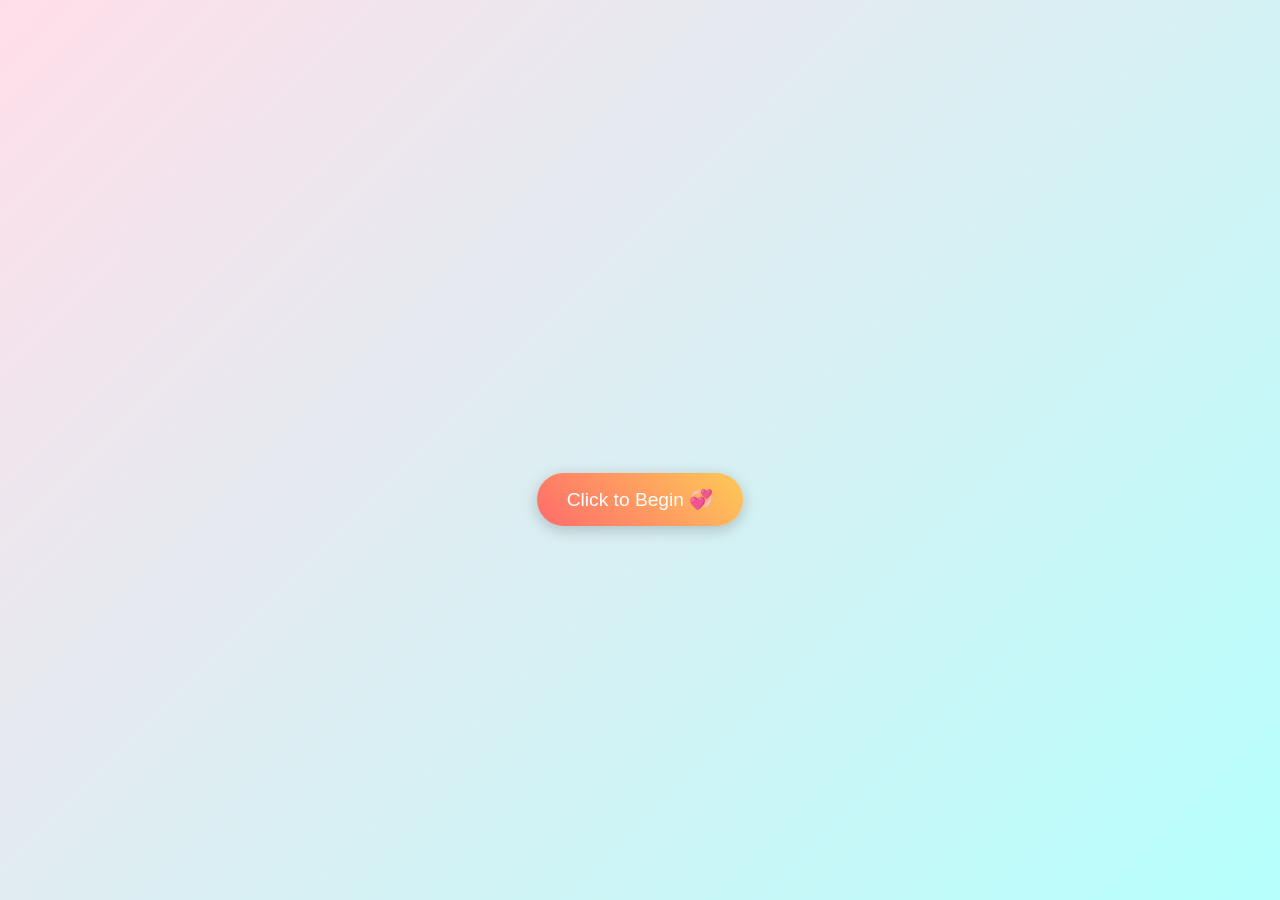
==== index.html @ c5eec0fd "index.html" ====
<!DOCTYPE html>
<html lang="en">
<head>
    <meta charset="UTF-8">
    <meta name="viewport" content="width=device-width, initial-scale=1.0">
    <title>For You – from GAURAV SINGH TOMAR 💖</title>
    <link href="https://fonts.googleapis.com/css2?family=Poppins:wght@300;400;600&family=Great+Vibes&display=swap" rel="stylesheet">
    <style>
        * {
            margin: 0;
            padding: 0;
            box-sizing: border-box;
        }
        body {
            font-family: 'Poppins', sans-serif;
            background: linear-gradient(135deg, #ffdee9 0%, #b5fffc 100%);
            color: #333;
            overflow-x: hidden;
            height: 100vh;
            display: flex;
            justify-content: center;
            align-items: center;
            transition: all 1s ease;
        }
        .scene {
            position: absolute;
            top: 0;
            left: 0;
            width: 100%;
            height: 100%;
            display: flex;
            flex-direction: column;
            justify-content: center;
            align-items: center;
            text-align: center;
            opacity: 0;
            transform: scale(0.9);
            transition: opacity 1s ease, transform 1s ease;
        }
        .scene.active {
            opacity: 1;
            transform: scale(1);
        }
        .background {
            position: absolute;
            top: 0;
            left: 0;
            width: 100%;
            height: 100%;
            z-index: -1;
            background-size: cover;
            background-position: center;
            animation: parallax 10s ease-in-out infinite alternate;
        }
        @keyframes parallax {
            0% { transform: translateY(0); }
            100% { transform: translateY(-10px); }
        }
        .stars { background: radial-gradient(circle, rgba(255,255,255,0.1) 1px, transparent 1px); background-size: 50px 50px; }
        .sunset { background: linear-gradient(to bottom, #ff7e5f, #feb47b, #2c3e50); }
        .hearts { background: linear-gradient(135deg, #ffdee9, #b5fffc); }
        .hearts::before {
            content: '';
            position: absolute;
            top: 0;
            left: 0;
            width: 100%;
            height: 100%;
            background-image: radial-gradient(circle, rgba(255,0,0,0.1) 2px, transparent 2px);
            background-size: 20px 20px;
            animation: float 5s ease-in-out infinite;
        }
        @keyframes float {
            0%, 100% { transform: translateY(0); }
            50% { transform: translateY(-20px); }
        }
        .text {
            font-size: 1.5rem;
            max-width: 600px;
            margin: 20px;
            line-height: 1.6;
            opacity: 0;
            animation: fadeIn 2s ease forwards;
        }
        .text.large {
            font-size: 3rem;
            font-family: 'Great Vibes', cursive;
            color: #e74c3c;
            text-shadow: 0 0 10px rgba(231, 76, 60, 0.5);
            animation: pulse 2s infinite;
        }
        @keyframes fadeIn {
            to { opacity: 1; }
        }
        @keyframes pulse {
            0%, 100% { transform: scale(1); }
            50% { transform: scale(1.05); }
        }
        .button {
            background: linear-gradient(45deg, #ff6b6b, #feca57);
            color: white;
            border: none;
            padding: 15px 30px;
            font-size: 1.2rem;
            border-radius: 50px;
            cursor: pointer;
            transition: all 0.3s ease;
            box-shadow: 0 4px 15px rgba(0,0,0,0.2);
            margin-top: 20px;
        }
        .button:hover {
            transform: scale(1.1);
            box-shadow: 0 6px 20px rgba(0,0,0,0.3);
        }
        .typing {
            border-right: 2px solid #333;
            animation: blink 1s infinite;
        }
        @keyframes blink {
            0%, 50% { border-color: transparent; }
            51%, 100% { border-color: #333; }
        }
        .signature {
            font-family: 'Great Vibes', cursive;
            font-size: 1.5rem;
            margin-top: 20px;
        }
        .quote {
            font-style: italic;
            font-size: 1rem;
            margin-top: 20px;
            opacity: 0.8;
        }
        .footer {
            position: absolute;
            bottom: 10px;
            font-size: 0.8rem;
            opacity: 0.7;
        }
        @media (max-width: 768px) {
            .text { font-size: 1.2rem; }
            .text.large { font-size: 2rem; }
            .button { padding: 12px 25px; font-size: 1rem; }
        }
    </style>
</head>
<body>
    <audio id="bgMusic" loop>
        <source src="https://www.example.com/romantic-piano.mp3" type="audio/mpeg">
        <!-- Replace with your audio URL, e.g., a free romantic track -->
    </audio>

    <!-- Scene 1: The Entrance -->
    <div id="scene1" class="scene active">
        <div class="background stars"></div>
        <div class="text" id="entranceText"></div>
        <button class="button" id="startBtn">Click to Begin 💞</button>
    </div>

    <!-- Scene 2: The Feelings -->
    <div id="scene2" class="scene">
        <div class="background hearts"></div>
        <div class="text" id="feelingsText"></div>
        <button class="button" id="nextBtn" style="display: none;">Next ❤️</button>
    </div>

    <!-- Scene 3: The Confession -->
    <div id="scene3" class="scene">
        <div class="background sunset"></div>
        <div class="text" id="confessionText"></div>
        <div class="text large" id="loveText" style="display: none;"></div>
        <div class="signature" id="signature" style="display: none;">– From GAURAV SINGH TOMAR 💫</div>
    </div>

    <!-- Scene 4: The Afterglow -->
    <div id="scene4" class="scene">
        <div class="background hearts"></div>
        <div class="text quote">“Some words aren’t meant to be said — they’re meant to be felt.”</div>
        <button class="button" onclick="share()">Send this to your crush 💌</button>
        <div class="footer">Made with ❤️ by GAURAV SINGH TOMAR for someone unforgettable.</div>
    </div>

    <script>
        const bgMusic = document.getElementById('bgMusic');
        let currentScene = 1;
        let feelingsIndex = 0;
        const feelings = [
            "You know… every time I see you, my world just stops for a second. 🌸",
            "Your smile? It’s the kind of thing that could fix any bad day ☀️",
            "I don’t know what this feeling is called, but it feels beautiful 💫",
            "I tried to hide it, but my heart refuses to stay quiet anymore 💗",
            "You’ve become my favorite thought every single day 🌙",
            "And now, I just have one last thing to say…"
        ];

        // Typing effect function
        function typeText(element, text, callback) {
            let i = 0;
            element.textContent = '';
            element.classList.add('typing');
            const interval = setInterval(() => {
                element.textContent += text[i];
                i++;
                if (i === text.length) {
                    clearInterval(interval);
                    element.classList.remove('typing');
                    if (callback) callback();
                }
            }, 50);
        }

        // Scene transitions
        function showScene(sceneId) {
            document.querySelectorAll('.scene').forEach(scene => scene.classList.remove('active'));
            document.getElementById(sceneId).classList.add('active');
            bgMusic.volume = 0.3;
            bgMusic.play();
        }

        // Start button
        document.getElementById('startBtn').addEventListener('click', () => {
            showScene('scene2');
            nextFeeling();
        });

        // Next button for feelings
        document.getElementById('nextBtn').addEventListener('click', nextFeeling);

        function nextFeeling() {
            if (feelingsIndex < feelings.length) {
                typeText(document.getElementById('feelingsText'), feelings[feelingsIndex], () => {
                    if (feelingsIndex < feelings.length - 1) {
                        document.getElementById('nextBtn').style.display = 'block';
                    } else {
                        setTimeout(() => showScene('scene3'), 2000);
                    }
                });
                feelingsIndex++;
            }
        }

        // Confession scene
        setTimeout(() => {
            if (currentScene === 3) {
                typeText(document.getElementById('confessionText'), "I think… I’ve fallen in love with you.", () => {
                    setTimeout(() => {
                        document.getElementById('loveText').textContent = "I LOVE YOU ❤️";
                        document.getElementById('loveText').style.display = 'block';
                        document.getElementById('signature').style.display = 'block';
                        bgMusic.volume = 0.5;
                        setTimeout(() => showScene('scene4'), 4000);
                    }, 2000);
                });
            }
        }, 1000); // Delay for scene3 load

        // Share function (placeholder)
        function share() {
            alert("Copy this link and send it to your crush! (Implement email/social share here)");
            // Example: window.open('mailto:?subject=For You&body=Check this out: ' + window.location.href);
        }

        // Initial typing for Scene 1
        typeText(document.getElementById('entranceText'), "Hey... I’ve been wanting to tell you something for a while 💕");
    </script>
</body>
</html>
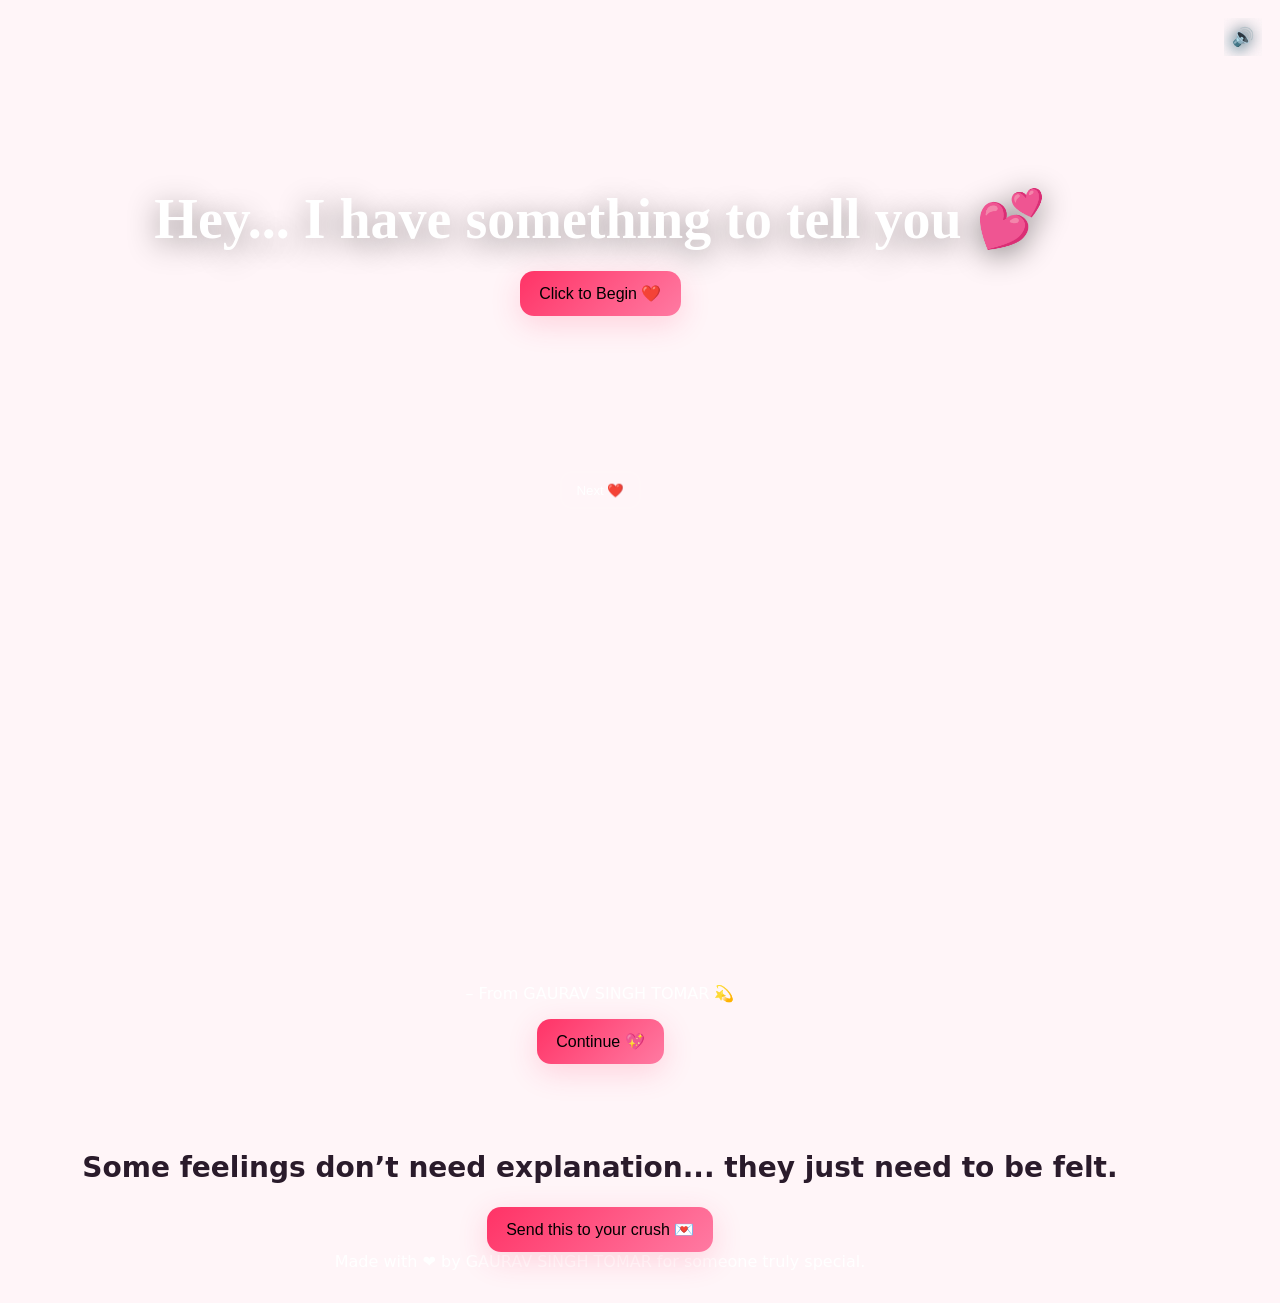
==== commit bee3448e: "Update and rename scene1.html to index.html" ====
--- a/index.html
+++ b/index.html
@@ -1,267 +1,91 @@
-<!DOCTYPE html>
+<!doctype html>
 <html lang="en">
 <head>
-    <meta charset="UTF-8">
-    <meta name="viewport" content="width=device-width, initial-scale=1.0">
-    <title>For You – from GAURAV SINGH TOMAR 💖</title>
-    <link href="https://fonts.googleapis.com/css2?family=Poppins:wght@300;400;600&family=Great+Vibes&display=swap" rel="stylesheet">
-    <style>
-        * {
-            margin: 0;
-            padding: 0;
-            box-sizing: border-box;
-        }
-        body {
-            font-family: 'Poppins', sans-serif;
-            background: linear-gradient(135deg, #ffdee9 0%, #b5fffc 100%);
-            color: #333;
-            overflow-x: hidden;
-            height: 100vh;
-            display: flex;
-            justify-content: center;
-            align-items: center;
-            transition: all 1s ease;
-        }
-        .scene {
-            position: absolute;
-            top: 0;
-            left: 0;
-            width: 100%;
-            height: 100%;
-            display: flex;
-            flex-direction: column;
-            justify-content: center;
-            align-items: center;
-            text-align: center;
-            opacity: 0;
-            transform: scale(0.9);
-            transition: opacity 1s ease, transform 1s ease;
-        }
-        .scene.active {
-            opacity: 1;
-            transform: scale(1);
-        }
-        .background {
-            position: absolute;
-            top: 0;
-            left: 0;
-            width: 100%;
-            height: 100%;
-            z-index: -1;
-            background-size: cover;
-            background-position: center;
-            animation: parallax 10s ease-in-out infinite alternate;
-        }
-        @keyframes parallax {
-            0% { transform: translateY(0); }
-            100% { transform: translateY(-10px); }
-        }
-        .stars { background: radial-gradient(circle, rgba(255,255,255,0.1) 1px, transparent 1px); background-size: 50px 50px; }
-        .sunset { background: linear-gradient(to bottom, #ff7e5f, #feb47b, #2c3e50); }
-        .hearts { background: linear-gradient(135deg, #ffdee9, #b5fffc); }
-        .hearts::before {
-            content: '';
-            position: absolute;
-            top: 0;
-            left: 0;
-            width: 100%;
-            height: 100%;
-            background-image: radial-gradient(circle, rgba(255,0,0,0.1) 2px, transparent 2px);
-            background-size: 20px 20px;
-            animation: float 5s ease-in-out infinite;
-        }
-        @keyframes float {
-            0%, 100% { transform: translateY(0); }
-            50% { transform: translateY(-20px); }
-        }
-        .text {
-            font-size: 1.5rem;
-            max-width: 600px;
-            margin: 20px;
-            line-height: 1.6;
-            opacity: 0;
-            animation: fadeIn 2s ease forwards;
-        }
-        .text.large {
-            font-size: 3rem;
-            font-family: 'Great Vibes', cursive;
-            color: #e74c3c;
-            text-shadow: 0 0 10px rgba(231, 76, 60, 0.5);
-            animation: pulse 2s infinite;
-        }
-        @keyframes fadeIn {
-            to { opacity: 1; }
-        }
-        @keyframes pulse {
-            0%, 100% { transform: scale(1); }
-            50% { transform: scale(1.05); }
-        }
-        .button {
-            background: linear-gradient(45deg, #ff6b6b, #feca57);
-            color: white;
-            border: none;
-            padding: 15px 30px;
-            font-size: 1.2rem;
-            border-radius: 50px;
-            cursor: pointer;
-            transition: all 0.3s ease;
-            box-shadow: 0 4px 15px rgba(0,0,0,0.2);
-            margin-top: 20px;
-        }
-        .button:hover {
-            transform: scale(1.1);
-            box-shadow: 0 6px 20px rgba(0,0,0,0.3);
-        }
-        .typing {
-            border-right: 2px solid #333;
-            animation: blink 1s infinite;
-        }
-        @keyframes blink {
-            0%, 50% { border-color: transparent; }
-            51%, 100% { border-color: #333; }
-        }
-        .signature {
-            font-family: 'Great Vibes', cursive;
-            font-size: 1.5rem;
-            margin-top: 20px;
-        }
-        .quote {
-            font-style: italic;
-            font-size: 1rem;
-            margin-top: 20px;
-            opacity: 0.8;
-        }
-        .footer {
-            position: absolute;
-            bottom: 10px;
-            font-size: 0.8rem;
-            opacity: 0.7;
-        }
-        @media (max-width: 768px) {
-            .text { font-size: 1.2rem; }
-            .text.large { font-size: 2rem; }
-            .button { padding: 12px 25px; font-size: 1rem; }
-        }
-    </style>
+  <meta charset="utf-8">
+  <meta name="viewport" content="width=device-width,initial-scale=1">
+  <title>Romantic Confession — SPA</title>
+  <link rel="stylesheet" href="styles.css">
+  <link rel="stylesheet" href="animations.css">
 </head>
-<body>
-    <audio id="bgMusic" loop>
-        <source src="https://www.example.com/romantic-piano.mp3" type="audio/mpeg">
-        <!-- Replace with your audio URL, e.g., a free romantic track -->
-    </audio>
+<body class="spa-root">
+  <noscript>
+    <div class="no-js-message">
+      <h2>Enable JavaScript for the full experience.</h2>
+      <p>You can still view static content — enable JS for animations, music and transitions.</p>
+    </div>
+  </noscript>
 
-    <!-- Scene 1: The Entrance -->
-    <div id="scene1" class="scene active">
-        <div class="background stars"></div>
-        <div class="text" id="entranceText"></div>
-        <button class="button" id="startBtn">Click to Begin 💞</button>
-    </div>
+  <!-- Persistent audio (controls hidden, starts on first gesture) -->
+  <audio id="bg-music" preload="auto" loop src="assets/song.mp3" crossorigin="anonymous"></audio>
+  <audio id="heartbeat-snd" preload="auto" src="assets/heartbeat.mp3"></audio>
 
-    <!-- Scene 2: The Feelings -->
-    <div id="scene2" class="scene">
-        <div class="background hearts"></div>
-        <div class="text" id="feelingsText"></div>
-        <button class="button" id="nextBtn" style="display: none;">Next ❤️</button>
-    </div>
+  <!-- Scenes container: only one file, multiple sections -->
+  <main id="app" aria-live="polite">
+    <!-- Scene 1 -->
+    <section id="scene-1" class="scene active" data-scene="1" role="region" aria-label="Entrance">
+      <div class="bg video-bg">
+        <video id="s1-video" autoplay muted loop playsinline preload="auto">
+          <source src="assets/bg-scene1.mp4" type="video/mp4">
+        </video>
+      </div>
+      <div class="layer petals" aria-hidden="true"></div>
+      <div class="centerbox">
+        <h1 class="headline" id="s1-head" data-text="Hey... I have something to tell you 💕">Hey... I have something to tell you 💕</h1>
+        <button id="start-btn" class="btn-primary pulse" aria-label="Click to begin">Click to Begin ❤️</button>
+        <div class="controls">
+          <button id="mute-btn" class="audio-ctrl" aria-pressed="false" aria-label="Mute music">🔊</button>
+        </div>
+      </div>
+    </section>
 
-    <!-- Scene 3: The Confession -->
-    <div id="scene3" class="scene">
-        <div class="background sunset"></div>
-        <div class="text" id="confessionText"></div>
-        <div class="text large" id="loveText" style="display: none;"></div>
-        <div class="signature" id="signature" style="display: none;">– From GAURAV SINGH TOMAR 💫</div>
-    </div>
+    <!-- Scene 2 -->
+    <section id="scene-2" class="scene" data-scene="2" role="region" aria-label="The Moments">
+      <div id="s2-bg" class="bg image-bg"></div>
+      <div class="layer hearts" aria-hidden="true"></div>
+      <div class="layer petals" aria-hidden="true"></div>
+      <div class="centerbox">
+        <h2 id="s2-typed" class="type-animate" aria-live="assertive"></h2>
+        <button id="next-btn" class="btn-small pulse" aria-label="Next">Next ❤️</button>
+      </div>
+      <div class="controls">
+        <button id="mute-btn-2" class="audio-ctrl" aria-pressed="false" aria-label="Mute music">🔊</button>
+      </div>
+    </section>
 
-    <!-- Scene 4: The Afterglow -->
-    <div id="scene4" class="scene">
-        <div class="background hearts"></div>
-        <div class="text quote">“Some words aren’t meant to be said — they’re meant to be felt.”</div>
-        <button class="button" onclick="share()">Send this to your crush 💌</button>
-        <div class="footer">Made with ❤️ by GAURAV SINGH TOMAR for someone unforgettable.</div>
-    </div>
+    <!-- Scene 3 -->
+    <section id="scene-3" class="scene" data-scene="3" role="region" aria-label="Confession">
+      <div id="s3-bg" class="bg image-bg"></div>
+      <div class="layer rain" aria-hidden="true"></div>
+      <div class="centerbox">
+        <h2 id="s3-line1" class="type-animate" aria-live="assertive"></h2>
+        <div id="s3-final" class="final-reveal">
+          <h1 class="reveal-love">I LOVE YOU ❤️</h1>
+          <p class="signature">– From GAURAV SINGH TOMAR 💫</p>
+        </div>
+        <button id="continue-btn" class="btn-primary pulse" aria-label="Continue">Continue 💖</button>
+      </div>
+      <div class="controls">
+        <button id="mute-btn-3" class="audio-ctrl" aria-pressed="false" aria-label="Mute music">🔊</button>
+      </div>
+    </section>
 
-    <script>
-        const bgMusic = document.getElementById('bgMusic');
-        let currentScene = 1;
-        let feelingsIndex = 0;
-        const feelings = [
-            "You know… every time I see you, my world just stops for a second. 🌸",
-            "Your smile? It’s the kind of thing that could fix any bad day ☀️",
-            "I don’t know what this feeling is called, but it feels beautiful 💫",
-            "I tried to hide it, but my heart refuses to stay quiet anymore 💗",
-            "You’ve become my favorite thought every single day 🌙",
-            "And now, I just have one last thing to say…"
-        ];
+    <!-- Scene 4 -->
+    <section id="scene-4" class="scene" data-scene="4" role="region" aria-label="After Confession">
+      <div id="s4-bg" class="bg"></div>
+      <div class="layer hearts" aria-hidden="true"></div>
+      <div class="centerbox">
+        <h2 class="subtle">Some feelings don’t need explanation... they just need to be felt.</h2>
+        <div class="actions">
+          <button id="send-btn" class="btn-primary pulse" aria-label="Send this to your crush">Send this to your crush 💌</button>
+        </div>
+        <footer class="footer">Made with ❤️ by GAURAV SINGH TOMAR for someone truly special.</footer>
+      </div>
+      <div class="controls">
+        <button id="mute-btn-4" class="audio-ctrl" aria-pressed="false" aria-label="Mute music">🔊</button>
+      </div>
+    </section>
+  </main>
 
-        // Typing effect function
-        function typeText(element, text, callback) {
-            let i = 0;
-            element.textContent = '';
-            element.classList.add('typing');
-            const interval = setInterval(() => {
-                element.textContent += text[i];
-                i++;
-                if (i === text.length) {
-                    clearInterval(interval);
-                    element.classList.remove('typing');
-                    if (callback) callback();
-                }
-            }, 50);
-        }
-
-        // Scene transitions
-        function showScene(sceneId) {
-            document.querySelectorAll('.scene').forEach(scene => scene.classList.remove('active'));
-            document.getElementById(sceneId).classList.add('active');
-            bgMusic.volume = 0.3;
-            bgMusic.play();
-        }
-
-        // Start button
-        document.getElementById('startBtn').addEventListener('click', () => {
-            showScene('scene2');
-            nextFeeling();
-        });
-
-        // Next button for feelings
-        document.getElementById('nextBtn').addEventListener('click', nextFeeling);
-
-        function nextFeeling() {
-            if (feelingsIndex < feelings.length) {
-                typeText(document.getElementById('feelingsText'), feelings[feelingsIndex], () => {
-                    if (feelingsIndex < feelings.length - 1) {
-                        document.getElementById('nextBtn').style.display = 'block';
-                    } else {
-                        setTimeout(() => showScene('scene3'), 2000);
-                    }
-                });
-                feelingsIndex++;
-            }
-        }
-
-        // Confession scene
-        setTimeout(() => {
-            if (currentScene === 3) {
-                typeText(document.getElementById('confessionText'), "I think… I’ve fallen in love with you.", () => {
-                    setTimeout(() => {
-                        document.getElementById('loveText').textContent = "I LOVE YOU ❤️";
-                        document.getElementById('loveText').style.display = 'block';
-                        document.getElementById('signature').style.display = 'block';
-                        bgMusic.volume = 0.5;
-                        setTimeout(() => showScene('scene4'), 4000);
-                    }, 2000);
-                });
-            }
-        }, 1000); // Delay for scene3 load
-
-        // Share function (placeholder)
-        function share() {
-            alert("Copy this link and send it to your crush! (Implement email/social share here)");
-            // Example: window.open('mailto:?subject=For You&body=Check this out: ' + window.location.href);
-        }
-
-        // Initial typing for Scene 1
-        typeText(document.getElementById('entranceText'), "Hey... I’ve been wanting to tell you something for a while 💕");
-    </script>
+  <script src="script.js" defer></script>
 </body>
-</html>
+  </html>
--- a/styles.css
+++ b/styles.css
@@ -0,0 +1,57 @@
+/* Global variables & baseline */
+:root{
+  --accent:#ff3366;
+  --soft-pink:#ffc0cb;
+  --pale:#ffe0f0;
+  --ivory:#fff5f8;
+  --bg:#0b0710;
+  --glass: rgba(255,255,255,0.06);
+  --max-width:1200px;
+}
+
+/* Font stacks — local fonts recommended */
+@font-face{
+  font-family: 'GreatVibes';
+  src: url('assets/fonts/GreatVibes-Regular.ttf') format('truetype');
+  font-weight: 400; font-style: normal; font-display: swap;
+}
+@font-face{
+  font-family: 'PoppinsLocal';
+  src: url('assets/fonts/Poppins-Light.ttf') format('truetype');
+  font-weight: 300; font-style: normal; font-display: swap;
+}
+
+*{box-sizing:border-box}
+html,body{height:100%;margin:0;background:var(--ivory);font-family:PoppinsLocal, system-ui, -apple-system, 'Segoe UI', Roboto, 'Helvetica Neue', Arial}
+
+.root.fullscreen{position:fixed;inset:0;display:flex;align-items:center;justify-content:center;overflow:hidden}
+.bg-video{position:absolute;inset:0;width:100%;height:100%;object-fit:cover;filter:brightness(0.6) saturate(1.05)}
+.bg-layer{position:absolute;inset:0;background-size:cover;background-position:center;filter:brightness(0.6);}
+.layer{position:absolute;inset:0;pointer-events:none}
+.centerbox{position:relative;z-index:30;max-width:var(--max-width);padding:2rem;text-align:center;color:#fff}
+.headline{font-family:GreatVibes, cursive;font-size:clamp(24px,6vw,56px);text-shadow:0 6px 30px rgba(0,0,0,0.45);margin:0 0 1.2rem}
+.subtle{font-size:clamp(16px,3.4vw,28px);color:#2a1b2b}
+.btn-primary{background:linear-gradient(135deg,var(--accent),#ff7aa2);border:none;padding:0.8rem 1.2rem;border-radius:14px;font-size:1rem;cursor:pointer;box-shadow:0 8px 30px rgba(255,51,102,0.18)}
+.btn-small{background:transparent;border:2px solid rgba(255,255,255,0.12);padding:0.6rem 0.9rem;border-radius:12px;color:#fff}
+.pulse{animation:pulse 2s infinite;will-change:transform,opacity}
+@keyframes pulse{0%{transform:scale(1)}50%{transform:scale(1.04)}100%{transform:scale(1)}}
+
+.controls{position:fixed;right:18px;top:18px;z-index:60}
+.audio-ctrl{background:transparent;border:0;color:#fff;font-size:18px;padding:8px;cursor:pointer;backdrop-filter:blur(6px)}
+
+/* Type animation placeholder: actual typing controlled by JS */
+.type-animate{min-height:3.2rem;white-space:pre-wrap;overflow-wrap:break-word}
+
+/* Small responsive tweaks */
+@media (max-width:700px){
+  .headline{font-size:28px}
+  .centerbox{padding:1rem}
+}
+
+/* respects reduced motion */
+@media (prefers-reduced-motion:reduce){
+  .pulse, .layer, .bg-video, .type-animate{animation:none!important;transition:none!important}
+}
+
+/* Accessibility: high-contrast focus */
+button:focus{outline:3px solid rgba(255,192,203,0.5);outline-offset:3px}
--- a/animations.css
+++ b/animations.css
@@ -0,0 +1,35 @@
+/* Typing caret */
+.type-caret::after{
+  content:"|";
+  animation:blink 1s steps(2) infinite;
+  margin-left:3px;
+}
+@keyframes blink{50%{opacity:0}}
+
+/* Petal float (simple CSS loop, sprites handled by JS creating elements) */
+.petal{position:absolute;width:28px;height:28px;will-change:transform,opacity;opacity:0.95;pointer-events:none}
+.petal.float{animation:petal-fall linear infinite}
+@keyframes petal-fall{0%{transform:translateY(-10vh) rotate(0) scale(0.9);opacity:0}10%{opacity:1}100%{transform:translateY(110vh) rotate(360deg) scale(1.1);opacity:0}}
+
+/* Heart pulse */
+.heart{position:absolute;will-change:transform,opacity}
+.heart.pulse{animation:heart-beat 1.1s infinite ease-in-out}
+@keyframes heart-beat{0%{transform:scale(1)}30%{transform:scale(1.15)}60%{transform:scale(1)}100%{transform:scale(1)}}
+
+/* Blur/fade crosspage transition (used by JS to orchestrate) */
+.crossfade-enter{opacity:0;filter:blur(14px)}
+.crossfade-enter-active{transition:opacity 900ms ease, filter 900ms ease;opacity:1;filter:blur(0)}
+.crossfade-exit{opacity:1}
+.crossfade-exit-active{transition:opacity 900ms ease, filter 900ms ease;opacity:0;filter:blur(14px)}
+
+/* Rays for final reveal */
+.rays{position:absolute;inset:0;pointer-events:none;background-image:radial-gradient(circle at center, rgba(255,255,255,0.18), transparent 40%);mix-blend-mode:screen}
+.ray-anim{animation:ray-spin 6s linear infinite}
+@keyframes ray-spin{0%{transform:rotate(0)}100%{transform:rotate(360deg)}}
+
+/* Final large LOVE reveal styling */
+.reveal-love{font-family:GreatVibes, cursive;font-size:clamp(44px,12vw,120px);text-shadow:0 20px 80px rgba(255,51,102,0.35);transform:scale(0.96);opacity:0;transition:transform 800ms ease, opacity 600ms ease}
+.reveal-love.show{transform:scale(1);opacity:1}
+
+/* Soft glitter particles */
+.particle{position:absolute;width:6px;height:6px;border-radius:50%;opacity:0.9}
